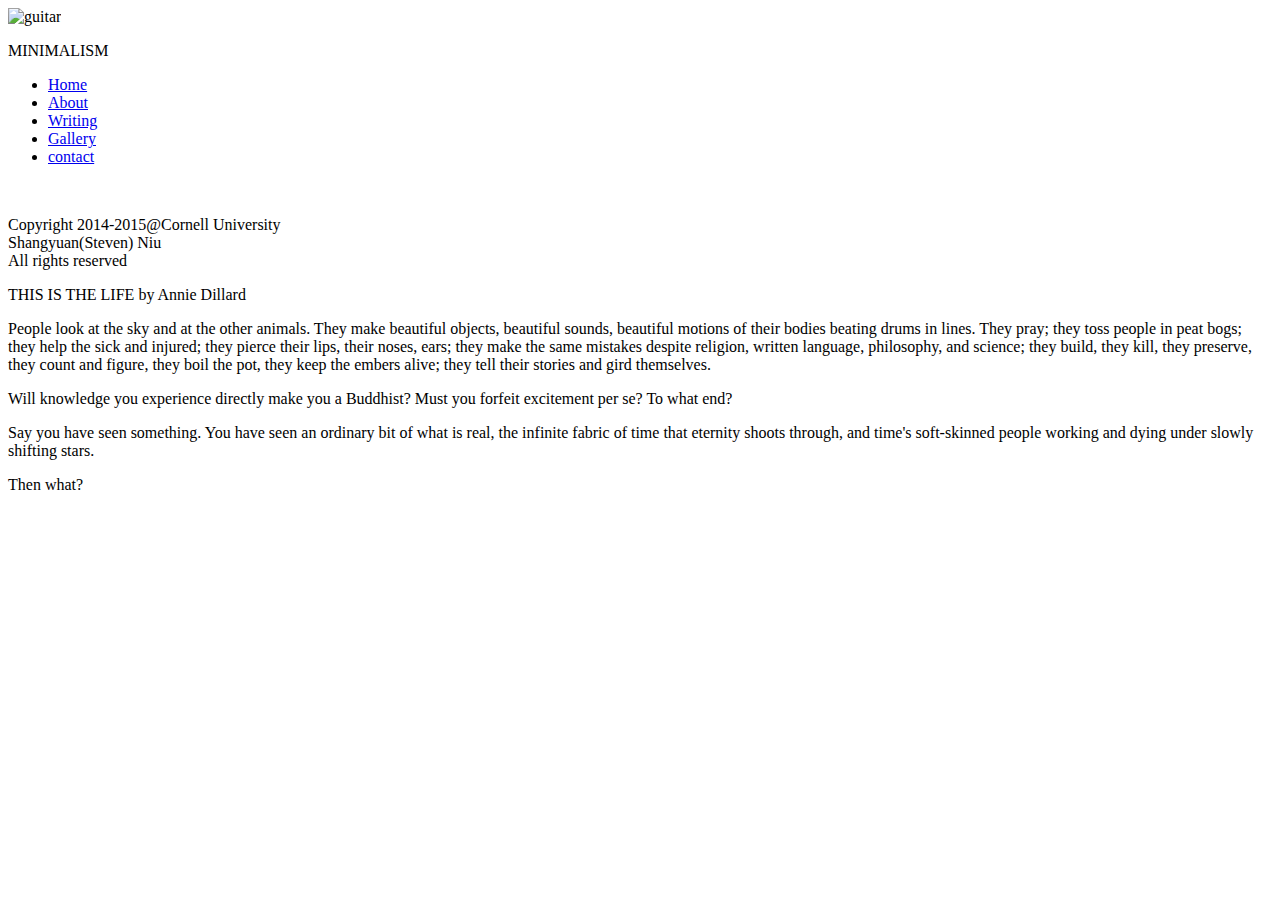
==== index.html @ 90f0fdeb "Test index.html" ====
<!doctype html>
    
    <html lang="en">
    <head>
        <meta charset="UTF-8">
        <title>Shangyuan Niu's Personal Website</title>
        <link rel="stylesheet" type="text/css" href="css/css.css">
    </head>
    <body>
    
        <div class="Navigation">
	<div id="nav-up">
		<img src="img/guitar.jpg" width="120" alt="guitar">
		<p id="title">MINIMALISM</p>
	</div>
	<div id="nav-down">
		
		<ul>
			<li><a href="index.html">Home</a></li>
			<li><a href="about.html">About</a></li>
			<li><a href="writing.html">Writing</a></li>
			<li><a href="gallery.html">Gallery</a></li>
			<li><a href="contact.html">contact</a></li>
		</ul>
	</div>
	<br/>
	<div class="Copyright"><p>Copyright 2014-2015@Cornell University<br>Shangyuan(Steven) Niu<br>All rights reserved</p></div>
</div>

	<div class="content">
	    <div class="quote">
		<p><span class="title2">THIS IS THE LIFE</span> <span class="author">by Annie Dillard</span> </p>
		<div class="quotecontent">
		<p>People look at the sky and at the other animals. They make beautiful objects, beautiful sounds, beautiful motions of their bodies beating drums in lines. They pray; they toss people in peat bogs; they help the sick and injured; they pierce their lips, their noses, ears; they make the same mistakes despite religion, written language, philosophy, and science; they build, they kill, they preserve, they count and figure, they boil the pot, they keep the embers alive; they tell their stories and gird themselves.</p>
		<p>Will knowledge you experience directly make you a Buddhist? Must you forfeit excitement per se? To what end?</p>
		<p>Say you have seen something. You have seen an ordinary bit of
		what is real, the infinite fabric of time that eternity shoots through,
		and time's soft-skinned people working and dying under slowly shifting stars.
		</p>
		<p>Then what?</p>
		</div>
		
	    </div>
       
        <br/>
	</div>
    </body>
    </html>
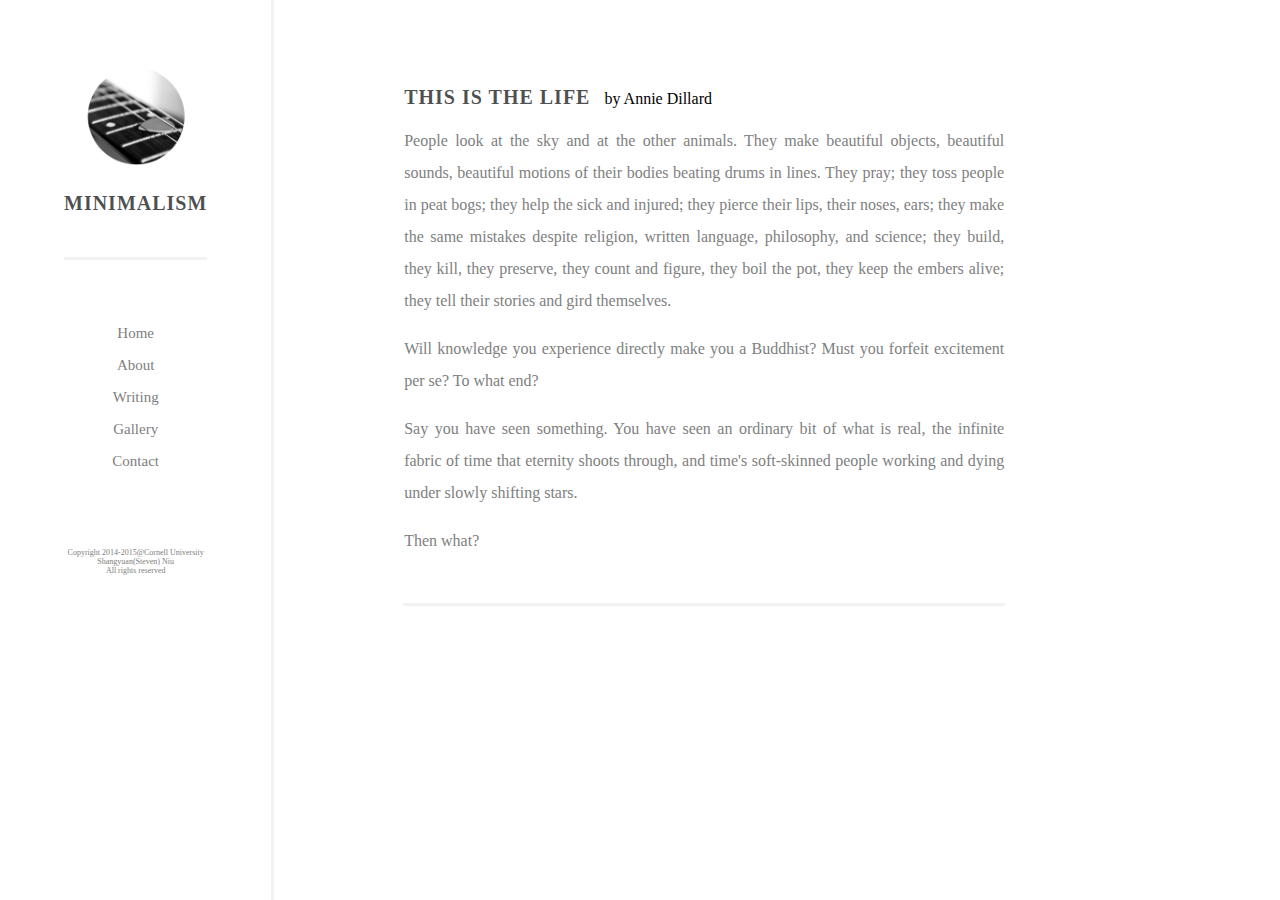
==== commit 4445245c: "Made some format changes" ====
--- a/index.html
+++ b/index.html
@@ -20,7 +20,7 @@
 			<li><a href="about.html">About</a></li>
 			<li><a href="writing.html">Writing</a></li>
 			<li><a href="gallery.html">Gallery</a></li>
-			<li><a href="contact.html">contact</a></li>
+			<li><a href="contact.html">Contact</a></li>
 		</ul>
 	</div>
 	<br/>
--- a/css/css.css
+++ b/css/css.css
@@ -0,0 +1,217 @@
+body {
+	margin: 0px;
+	font-family: Calibri;
+}
+
+.Navigation {	
+	padding-left: 5%;
+	padding-right: 5%;
+	padding-top: 5%;
+	min-width: 100px;
+	height: 100%;
+	background-color:white; 
+	position: fixed;
+	text-decoration: none;
+	z-index: 0;
+	border-right-width: 3px;
+	border-right-color: rgba(0, 0, 0, 0.05);
+	border-right-style: solid;
+}
+
+#nav-up{
+	z-index: 1;
+	min-width: 100px;
+	text-align: center;
+	padding-bottom: 15%;
+	margin-bottom: 40%;
+	border-bottom-width: 3px;
+	border-bottom-color: rgba(0, 0, 0, 0.05);
+	border-bottom-style: solid;
+	font-family: Calibri;
+}
+
+#title{
+	color: rgba(0, 0, 0, 0.7);
+	font-weight: 600;
+	font-size: 20px;
+	letter-spacing: 1px;
+	
+}
+
+
+.Navigation a:link,a:visited
+{
+
+color: grey;
+text-align:center;
+padding:6px;
+text-decoration:none;
+}
+.Navigation a:hover,a:active
+{
+font-weight:bold;
+color:green;
+}
+.Navigation p {
+	color: grey;
+	font-family: Calibri;
+        font-size: large
+}
+
+.Navigation ul {
+	list-style-type:none;
+	margin:0;
+	padding:0;
+	text-align: center;
+	line-height:200%
+}
+
+.Navigation li {
+	display:block;
+        font-family: Calibri;
+        font-size: 15px;
+}
+
+.content {
+	z-index: 1;
+	padding-left: 19%;
+	font-family: Calibri;
+	font-size: small;
+	color: grey;
+}
+
+
+	
+.quote{
+	text-align: left;
+	width: 600px;
+	padding: 1px;
+	color: black;
+	margin-left: 160px;
+	padding-top: 70px;
+	padding-bottom: 30px;
+	font-size: 16px;
+	border-bottom-width: 3px;
+	border-bottom-color: rgba(0, 0, 0, 0.05);
+	border-bottom-style: solid;
+}
+
+.title2{
+	letter-spacing: 1px;
+	padding-left:0;
+	color: rgba(0, 0, 0, 0.7);
+	font-weight: 600;
+	font-size: 20px;
+	
+}
+
+.author{
+	padding-left: 10px;
+}
+
+.author2{
+	line-height: 20px;
+	padding-left: 10px;
+	color: black;
+	font-size: 16px;
+}
+.quotecontent	{
+	line-height: 200%;
+	color: grey;
+	text-align: justify;
+}
+
+.contactcontent	{
+	line-height: 200%;
+	color: grey;
+	text-align: justify;
+	padding-bottom: 10px;
+	border-bottom-width: 3px;
+	border-bottom-color: rgba(0, 0, 0, 0.05);
+	border-bottom-style: solid;
+}
+
+
+.profile{
+	padding-top:30px;
+}
+
+.profile img{
+	padding-top: 20px;	
+	padding-left: 15%;
+	padding-bottom: 70px;
+	width: 600px;
+}
+
+.profile p {
+	padding-left: 15%;
+}
+
+.Copyright p {
+	z-index: 1;
+	font-family: verdana;
+	font-size: 8px;
+	color: grey;
+	padding-top: 45px;
+	text-align: center;
+}
+
+.photo{
+	width: 600px;
+	padding: 1px;
+	margin-left: 160px;
+	padding-top: 70px;
+	padding-bottom: 30px;
+	border-bottom-width: 3px;
+	border-bottom-color: rgba(0, 0, 0, 0.05);
+	border-bottom-style: solid;
+}
+
+.photo img{
+	width: 600px;
+}
+
+form {
+	color: grey;
+}
+
+.writing{
+	text-align: left;
+	width: 600px;
+	padding: 1px;
+	color: black;
+	margin-left: 160px;
+	padding-top: 70px;
+	padding-bottom: 30px;
+	font-size: 16px;
+	border-bottom-width: 3px;
+	border-bottom-color: rgba(0, 0, 0, 0.05);
+	border-bottom-style: solid;
+}
+
+.italicized{
+	font-style: italic;
+}
+
+.socialmedia ul{
+	text-align: center;	
+}
+
+.socialmedia li{
+	display: inline;
+}
+
+.socialmedia img{
+	width: 60px;
+}
+
+.form{
+	padding-bottom: 20px;
+	padding-top: 20px;
+	text-align: left;
+	line-height: 150%;
+}
+
+.required{
+	color: red;
+}
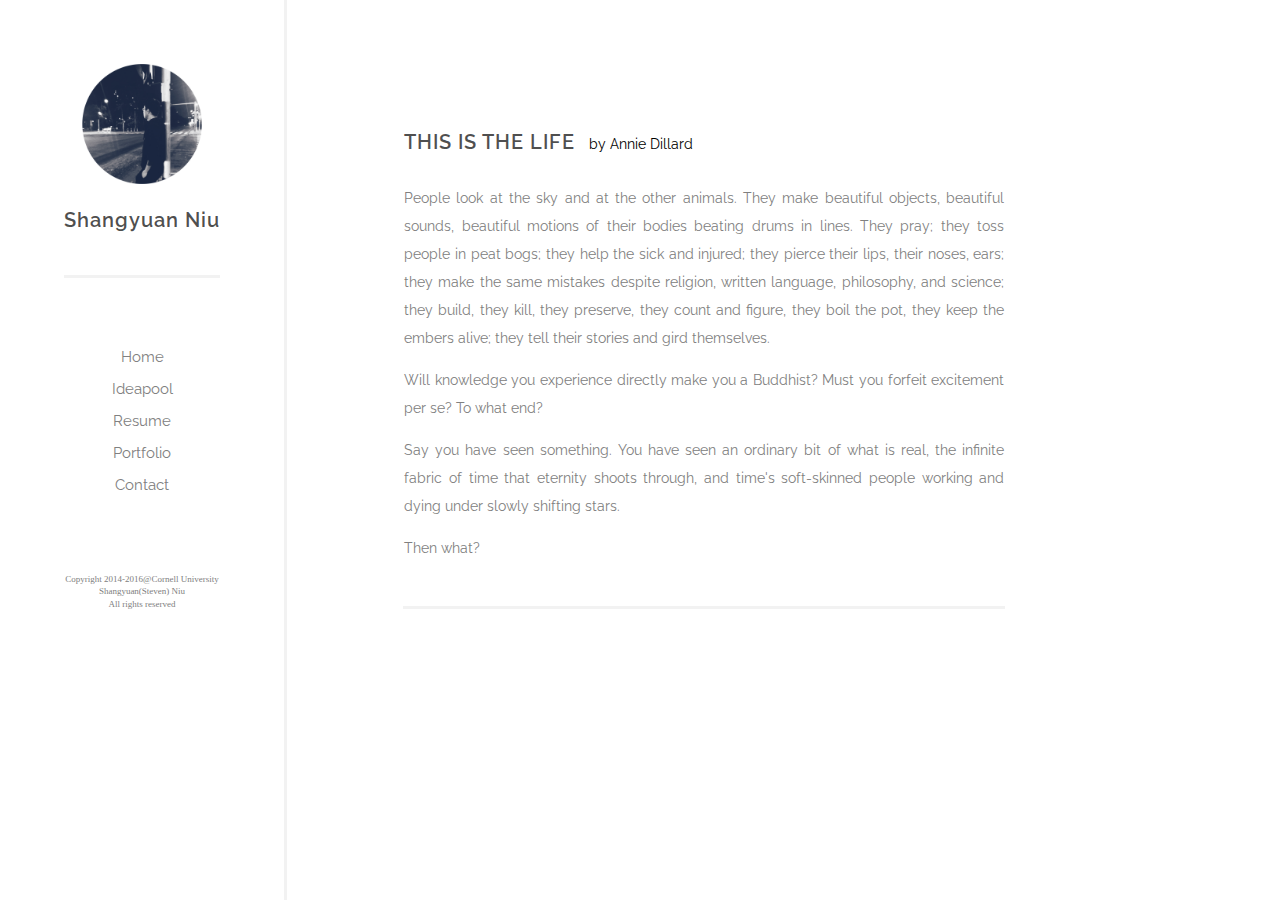
==== commit f51338e4: "Reduced Redundancy" ====
--- a/index.html
+++ b/index.html
@@ -2,48 +2,49 @@
     
     <html lang="en">
     <head>
-        <meta charset="UTF-8">
-        <title>Shangyuan Niu's Personal Website</title>
-        <link rel="stylesheet" type="text/css" href="css/css.css">
+    	<meta charset="UTF-8">
+    	<title>Shangyuan Niu's Personal Website</title>
+    	<link rel="stylesheet" type="text/css" href="css/css.css">
+    	<link href='https://fonts.googleapis.com/css?family=Raleway' rel='stylesheet' type='text/css'>
     </head>
     <body>
-    
-        <div class="Navigation">
-	<div id="nav-up">
-		<img src="img/guitar.jpg" width="120" alt="guitar">
-		<p id="title">MINIMALISM</p>
-	</div>
-	<div id="nav-down">
-		
-		<ul>
-			<li><a href="index.html">Home</a></li>
-			<li><a href="about.html">About</a></li>
-			<li><a href="writing.html">Writing</a></li>
-			<li><a href="gallery.html">Gallery</a></li>
-			<li><a href="contact.html">Contact</a></li>
-		</ul>
-	</div>
-	<br/>
-	<div class="Copyright"><p>Copyright 2014-2015@Cornell University<br>Shangyuan(Steven) Niu<br>All rights reserved</p></div>
-</div>
 
-	<div class="content">
-	    <div class="quote">
-		<p><span class="title2">THIS IS THE LIFE</span> <span class="author">by Annie Dillard</span> </p>
-		<div class="quotecontent">
-		<p>People look at the sky and at the other animals. They make beautiful objects, beautiful sounds, beautiful motions of their bodies beating drums in lines. They pray; they toss people in peat bogs; they help the sick and injured; they pierce their lips, their noses, ears; they make the same mistakes despite religion, written language, philosophy, and science; they build, they kill, they preserve, they count and figure, they boil the pot, they keep the embers alive; they tell their stories and gird themselves.</p>
-		<p>Will knowledge you experience directly make you a Buddhist? Must you forfeit excitement per se? To what end?</p>
-		<p>Say you have seen something. You have seen an ordinary bit of
-		what is real, the infinite fabric of time that eternity shoots through,
-		and time's soft-skinned people working and dying under slowly shifting stars.
-		</p>
-		<p>Then what?</p>
-		</div>
-		
-	    </div>
-       
-        <br/>
-	</div>
+    	<div class="Navigation">
+    		<div id="nav-up">
+    			<img src="img/guitar.jpg" width="120" alt="guitar">
+    			<p id="title">Shangyuan Niu</p>
+    		</div>
+    		<div id="nav-down">
+
+    			<ul>
+    				<li><a href="index.html">Home</a></li>
+    				<li><a href="https://amb-1.com/74622641">Ideapool</a></li>
+    				<li><a href="resume.pdf">Resume</a></li>
+    				<li><a href="portfolio.html">Portfolio</a></li>
+    				<li><a href="contact.html">Contact</a></li>
+    			</ul>
+    		</div>
+    		<br/>
+    		<div class="Copyright"><p>Copyright 2014-2016@Cornell University<br>Shangyuan(Steven) Niu<br>All rights reserved</p></div>
+    	</div>
+
+    	<div class="content">
+    		<div class="quote">
+    			<p class = "title0"><span class="title2">THIS IS THE LIFE</span> <span class="author">by Annie Dillard</span> </p>
+    			<div class="quotecontent">
+    				<p>People look at the sky and at the other animals. They make beautiful objects, beautiful sounds, beautiful motions of their bodies beating drums in lines. They pray; they toss people in peat bogs; they help the sick and injured; they pierce their lips, their noses, ears; they make the same mistakes despite religion, written language, philosophy, and science; they build, they kill, they preserve, they count and figure, they boil the pot, they keep the embers alive; they tell their stories and gird themselves.</p>
+    				<p>Will knowledge you experience directly make you a Buddhist? Must you forfeit excitement per se? To what end?</p>
+    				<p>Say you have seen something. You have seen an ordinary bit of
+    					what is real, the infinite fabric of time that eternity shoots through,
+    					and time's soft-skinned people working and dying under slowly shifting stars.
+    				</p>
+    				<p>Then what?</p>
+    			</div>
+
+    		</div>
+
+    		<br/>
+    	</div>
     </body>
     </html>
 
--- a/css/css.css
+++ b/css/css.css
@@ -1,6 +1,6 @@
 body {
 	margin: 0px;
-	font-family: Calibri;
+	font-family: 'Poiret One', cursive;
 }
 
 .Navigation {	
@@ -27,7 +27,7 @@
 	border-bottom-width: 3px;
 	border-bottom-color: rgba(0, 0, 0, 0.05);
 	border-bottom-style: solid;
-	font-family: Calibri;
+	font-family: 'Raleway', sans-serif;
 }
 
 #title{
@@ -54,7 +54,7 @@
 }
 .Navigation p {
 	color: grey;
-	font-family: Calibri;
+	font-family: 'Raleway', sans-serif;
         font-size: large
 }
 
@@ -68,14 +68,14 @@
 
 .Navigation li {
 	display:block;
-        font-family: Calibri;
+        font-family: 'Raleway', sans-serif;
         font-size: 15px;
 }
 
 .content {
 	z-index: 1;
 	padding-left: 19%;
-	font-family: Calibri;
+	font-family: 'Raleway', sans-serif;
 	font-size: small;
 	color: grey;
 }
@@ -90,10 +90,14 @@
 	margin-left: 160px;
 	padding-top: 70px;
 	padding-bottom: 30px;
-	font-size: 16px;
+	font-size: 14px;
 	border-bottom-width: 3px;
 	border-bottom-color: rgba(0, 0, 0, 0.05);
 	border-bottom-style: solid;
+}
+
+.title0 {
+	margin-top: 10%;
 }
 
 .title2{
@@ -116,6 +120,7 @@
 	font-size: 16px;
 }
 .quotecontent	{
+	margin-top: 5%;
 	line-height: 200%;
 	color: grey;
 	text-align: justify;
@@ -149,46 +154,13 @@
 
 .Copyright p {
 	z-index: 1;
-	font-family: verdana;
-	font-size: 8px;
+	font-family: 'Verdana';
+	font-size: 9px;
 	color: grey;
 	padding-top: 45px;
 	text-align: center;
+	line-height: 140%;
 }
-
-.photo{
-	width: 600px;
-	padding: 1px;
-	margin-left: 160px;
-	padding-top: 70px;
-	padding-bottom: 30px;
-	border-bottom-width: 3px;
-	border-bottom-color: rgba(0, 0, 0, 0.05);
-	border-bottom-style: solid;
-}
-
-.photo img{
-	width: 600px;
-}
-
-form {
-	color: grey;
-}
-
-.writing{
-	text-align: left;
-	width: 600px;
-	padding: 1px;
-	color: black;
-	margin-left: 160px;
-	padding-top: 70px;
-	padding-bottom: 30px;
-	font-size: 16px;
-	border-bottom-width: 3px;
-	border-bottom-color: rgba(0, 0, 0, 0.05);
-	border-bottom-style: solid;
-}
-
 .italicized{
 	font-style: italic;
 }
@@ -205,13 +177,4 @@
 	width: 60px;
 }
 
-.form{
-	padding-bottom: 20px;
-	padding-top: 20px;
-	text-align: left;
-	line-height: 150%;
-}
 
-.required{
-	color: red;
-}
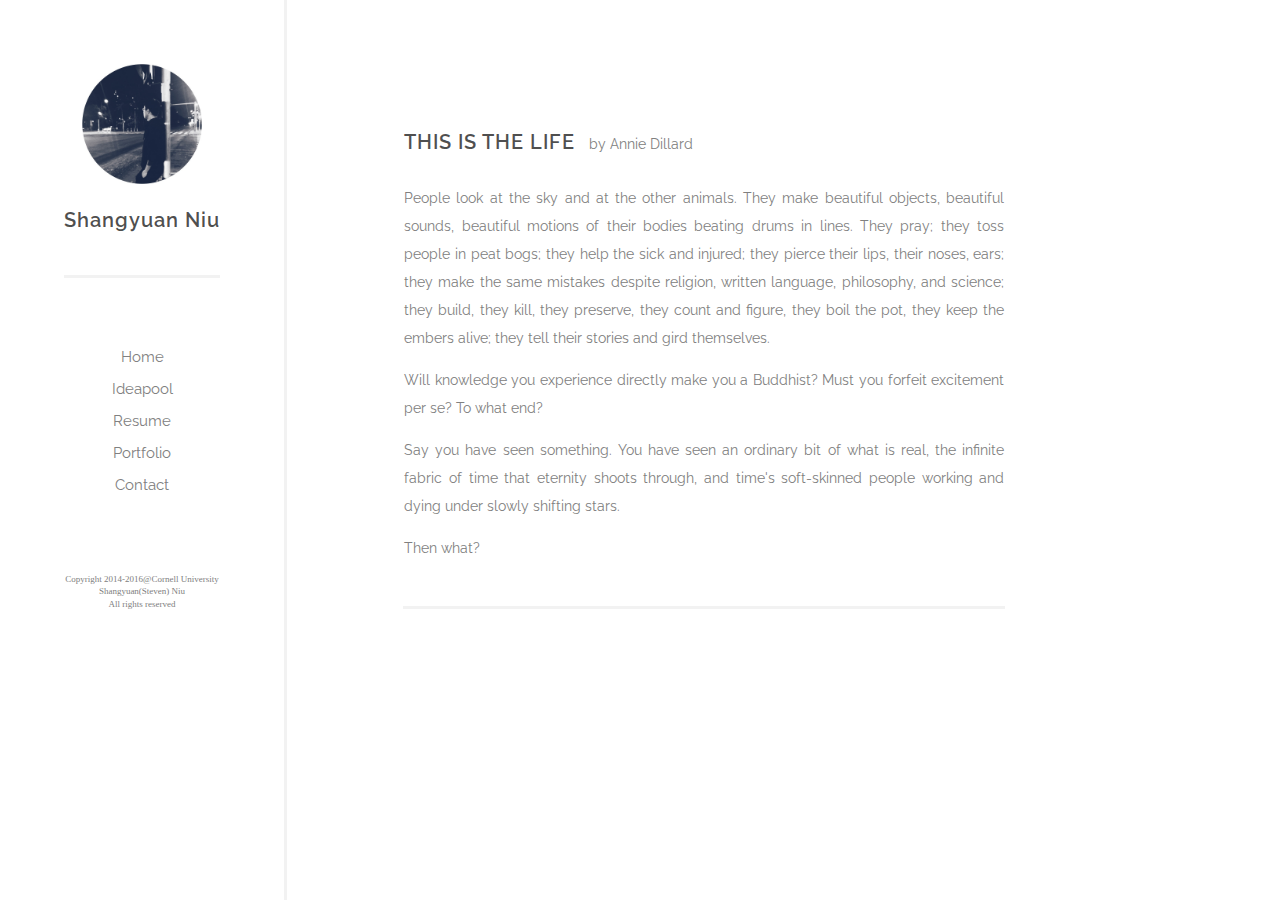
==== commit 690a8493: "Resize the imgs and add some minor changes" ====
--- a/index.html
+++ b/index.html
@@ -19,7 +19,7 @@
     			<ul>
     				<li><a href="index.html">Home</a></li>
     				<li><a href="https://amb-1.com/74622641">Ideapool</a></li>
-    				<li><a href="resume.pdf">Resume</a></li>
+    				<li><a href="Resume.pdf" target="_blank">Resume</a></li>
     				<li><a href="portfolio.html">Portfolio</a></li>
     				<li><a href="contact.html">Contact</a></li>
     			</ul>
@@ -28,10 +28,10 @@
     		<div class="Copyright"><p>Copyright 2014-2016@Cornell University<br>Shangyuan(Steven) Niu<br>All rights reserved</p></div>
     	</div>
 
-    	<div class="content">
-    		<div class="quote">
+    	<div class="contentwrapper">
+    		<div class="content">
     			<p class = "title0"><span class="title2">THIS IS THE LIFE</span> <span class="author">by Annie Dillard</span> </p>
-    			<div class="quotecontent">
+    			<div class="text">
     				<p>People look at the sky and at the other animals. They make beautiful objects, beautiful sounds, beautiful motions of their bodies beating drums in lines. They pray; they toss people in peat bogs; they help the sick and injured; they pierce their lips, their noses, ears; they make the same mistakes despite religion, written language, philosophy, and science; they build, they kill, they preserve, they count and figure, they boil the pot, they keep the embers alive; they tell their stories and gird themselves.</p>
     				<p>Will knowledge you experience directly make you a Buddhist? Must you forfeit excitement per se? To what end?</p>
     				<p>Say you have seen something. You have seen an ordinary bit of
@@ -40,9 +40,7 @@
     				</p>
     				<p>Then what?</p>
     			</div>
-
     		</div>
-
     		<br/>
     	</div>
     </body>
--- a/css/css.css
+++ b/css/css.css
@@ -1,6 +1,5 @@
 body {
 	margin: 0px;
-	font-family: 'Poiret One', cursive;
 }
 
 .Navigation {	
@@ -13,9 +12,7 @@
 	position: fixed;
 	text-decoration: none;
 	z-index: 0;
-	border-right-width: 3px;
-	border-right-color: rgba(0, 0, 0, 0.05);
-	border-right-style: solid;
+	border-right: 3px solid rgba(0, 0, 0, 0.05);
 }
 
 #nav-up{
@@ -50,7 +47,7 @@
 .Navigation a:hover,a:active
 {
 font-weight:bold;
-color:green;
+color: rgba(0, 0, 0, 0.05);
 }
 .Navigation p {
 	color: grey;
@@ -72,7 +69,7 @@
         font-size: 15px;
 }
 
-.content {
+.contentwrapper {
 	z-index: 1;
 	padding-left: 19%;
 	font-family: 'Raleway', sans-serif;
@@ -82,11 +79,11 @@
 
 
 	
-.quote{
+.content{
 	text-align: left;
 	width: 600px;
 	padding: 1px;
-	color: black;
+	color: grey;
 	margin-left: 160px;
 	padding-top: 70px;
 	padding-bottom: 30px;
@@ -119,14 +116,14 @@
 	color: black;
 	font-size: 16px;
 }
-.quotecontent	{
+.text{
 	margin-top: 5%;
 	line-height: 200%;
 	color: grey;
 	text-align: justify;
 }
 
-.contactcontent	{
+.contact{
 	line-height: 200%;
 	color: grey;
 	text-align: justify;
@@ -134,22 +131,6 @@
 	border-bottom-width: 3px;
 	border-bottom-color: rgba(0, 0, 0, 0.05);
 	border-bottom-style: solid;
-}
-
-
-.profile{
-	padding-top:30px;
-}
-
-.profile img{
-	padding-top: 20px;	
-	padding-left: 15%;
-	padding-bottom: 70px;
-	width: 600px;
-}
-
-.profile p {
-	padding-left: 15%;
 }
 
 .Copyright p {
@@ -160,9 +141,6 @@
 	padding-top: 45px;
 	text-align: center;
 	line-height: 140%;
-}
-.italicized{
-	font-style: italic;
 }
 
 .socialmedia ul{
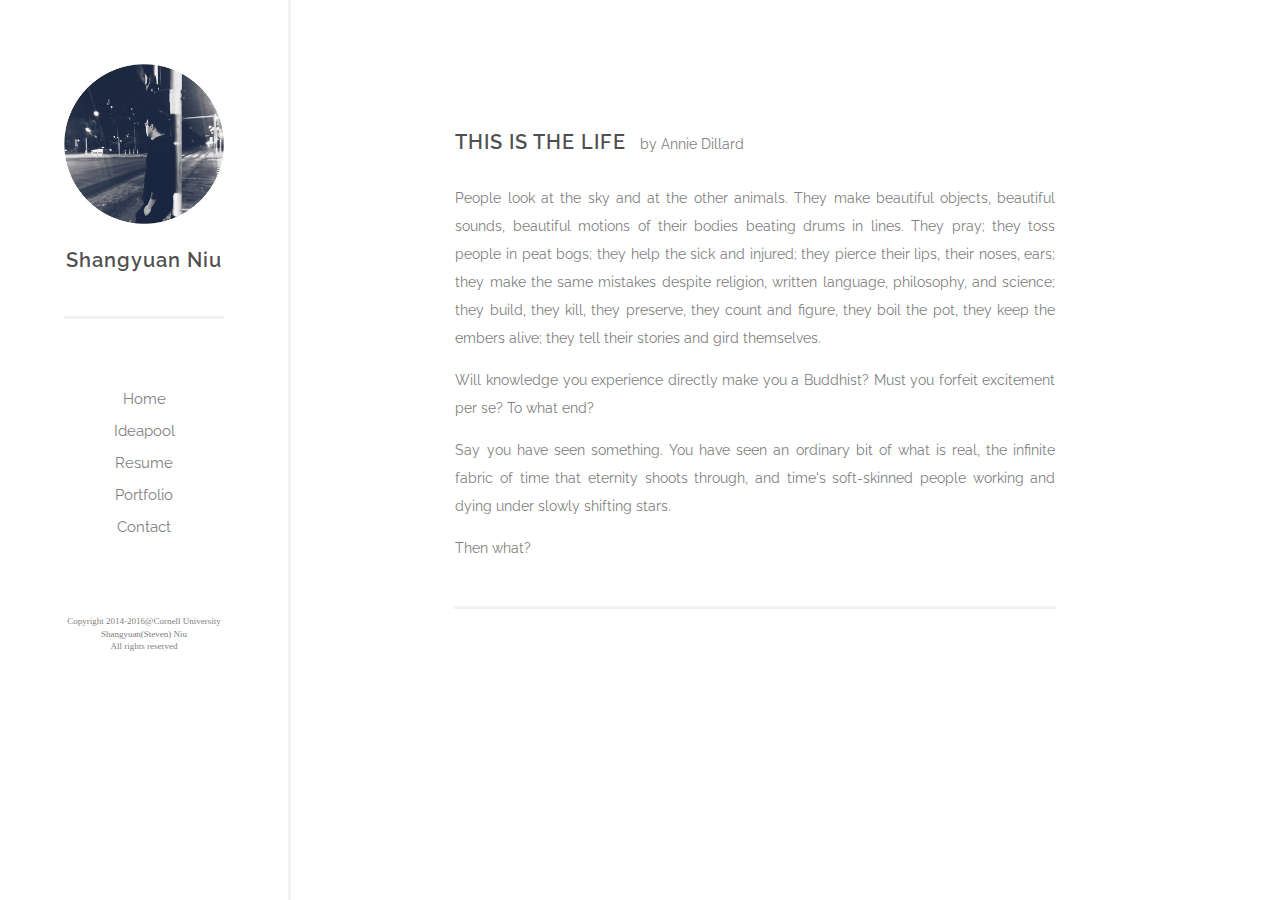
==== commit 3e196dd5: "Update Style" ====
--- a/index.html
+++ b/index.html
@@ -6,12 +6,13 @@
     	<title>Shangyuan Niu's Personal Website</title>
     	<link rel="stylesheet" type="text/css" href="css/css.css">
     	<link href='https://fonts.googleapis.com/css?family=Raleway' rel='stylesheet' type='text/css'>
+        <script src="https://code.jquery.com/jquery-1.11.3.min.js"></script>
     </head>
     <body>
 
     	<div class="Navigation">
     		<div id="nav-up">
-    			<img src="img/guitar.jpg" width="120" alt="guitar">
+    			<img src="img/guitar.jpg" width="160" alt="guitar">
     			<p id="title">Shangyuan Niu</p>
     		</div>
     		<div id="nav-down">
@@ -30,7 +31,7 @@
 
     	<div class="contentwrapper">
     		<div class="content">
-    			<p class = "title0"><span class="title2">THIS IS THE LIFE</span> <span class="author">by Annie Dillard</span> </p>
+    			<p class = "title0"><span class="title2">THIS IS THE LIFE</span> <span id="self_description"></span><span class="author">by Annie Dillard</span> </p>
     			<div class="text">
     				<p>People look at the sky and at the other animals. They make beautiful objects, beautiful sounds, beautiful motions of their bodies beating drums in lines. They pray; they toss people in peat bogs; they help the sick and injured; they pierce their lips, their noses, ears; they make the same mistakes despite religion, written language, philosophy, and science; they build, they kill, they preserve, they count and figure, they boil the pot, they keep the embers alive; they tell their stories and gird themselves.</p>
     				<p>Will knowledge you experience directly make you a Buddhist? Must you forfeit excitement per se? To what end?</p>
--- a/css/css.css
+++ b/css/css.css
@@ -27,6 +27,10 @@
 	font-family: 'Raleway', sans-serif;
 }
 
+#avatar{
+	width: 20%;
+}
+
 #title{
 	color: rgba(0, 0, 0, 0.7);
 	font-weight: 600;
@@ -47,7 +51,7 @@
 .Navigation a:hover,a:active
 {
 font-weight:bold;
-color: rgba(0, 0, 0, 0.05);
+color: #2554c7;
 }
 .Navigation p {
 	color: grey;
@@ -71,7 +75,7 @@
 
 .contentwrapper {
 	z-index: 1;
-	padding-left: 19%;
+	padding-left: 23%;
 	font-family: 'Raleway', sans-serif;
 	font-size: small;
 	color: grey;
